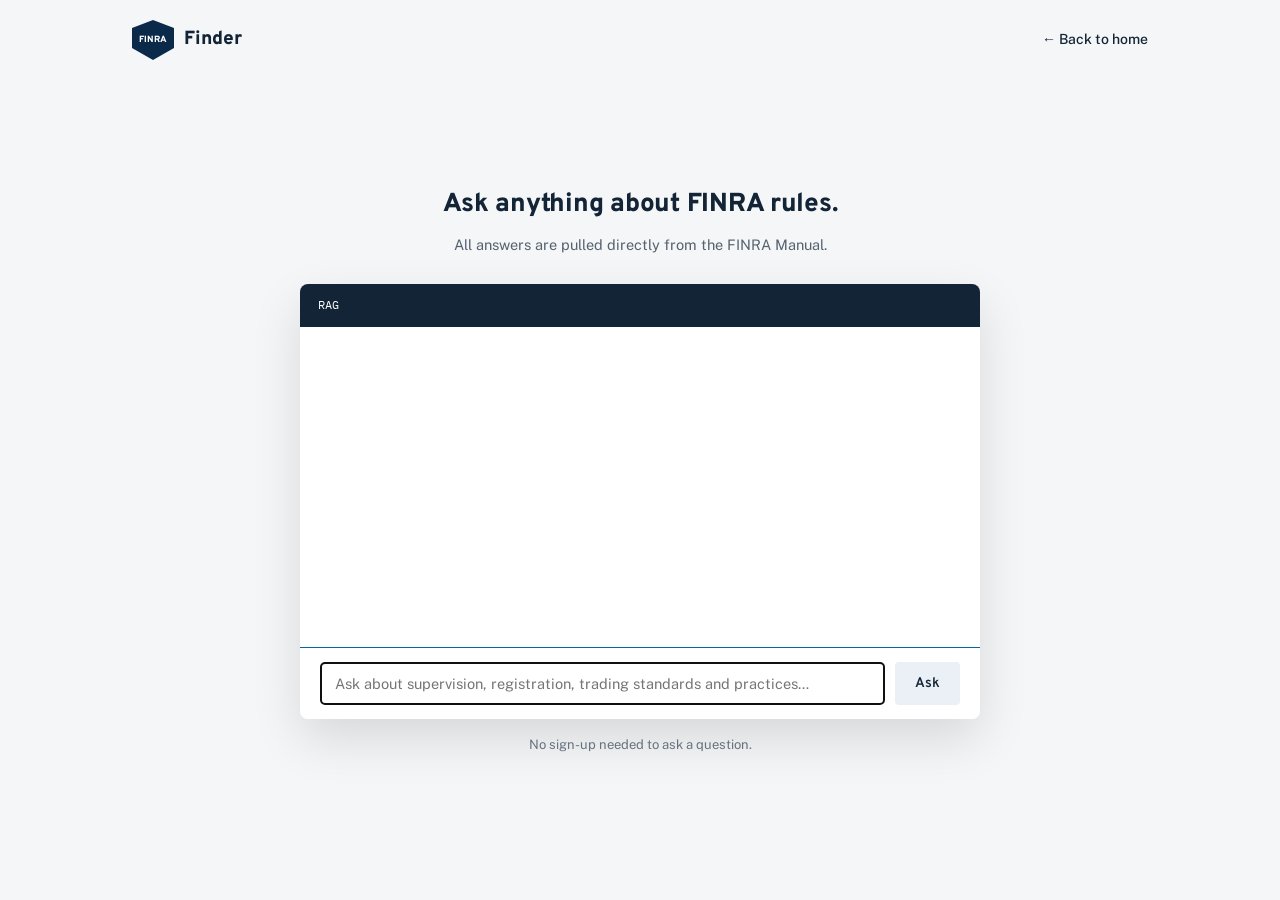
==== chat.html @ a6392adc "Update chat page for FINRA rules" ====
<!DOCTYPE html>
<html lang="en">
<head>
<meta charset="UTF-8">
<meta name="viewport" content="width=device-width, initial-scale=1.0">
<title>RAG - Ask a question</title>
<link rel="preconnect" href="https://fonts.googleapis.com">
<link href="https://fonts.googleapis.com/css2?family=Overpass:wght@400;600;800&family=Public+Sans:wght@400;500;600&family=IBM+Plex+Mono:wght@500&display=swap" rel="stylesheet">
<style>
  :root{
    --navy:#0B2A4A;
    --navy-dark:#071B30;
    --blue:#0089C9;
    --blue-dark:#03699C;
    --bg:#F4F6F8;
    --panel:#EAF0F5;
    --border:#D8E1E8;
    --ink:#132436;
    --muted:#57697C;
    --white:#FFFFFF;
  }
  *{box-sizing:border-box;}
  html,body{height:100%;}
  body{
    margin:0;
    background:var(--bg);
    color:var(--ink);
    font-family:'Public Sans',sans-serif;
    line-height:1.55;
    display:flex;flex-direction:column;
  }
  .mono{font-family:'IBM Plex Mono',monospace;letter-spacing:0.02em;}

  nav{
    display:flex;align-items:center;justify-content:space-between;
    padding:20px 32px;max-width:1080px;margin:0 auto;width:100%;
  }
  .brand{display:flex;align-items:center;gap:10px;text-decoration:none;}
  .shield{
    width:42px;height:40px;background:var(--navy);
    clip-path:polygon(50% 0%,100% 20%,100% 70%,50% 100%,0% 70%,0% 20%);
    display:flex;align-items:center;justify-content:center;
    color:var(--white);font-family:'Overpass';font-weight:800;font-size:9px;letter-spacing:-0.02em;
  }
  .brand-name{font-family:'Overpass',sans-serif;font-weight:800;font-size:19px;color:var(--ink);}
  .nav-back{color:var(--ink);text-decoration:none;font-size:14px;font-weight:500;}

  main{
    flex:1;display:flex;align-items:center;justify-content:center;
    padding:20px 32px 60px;
  }
  .chat-page-inner{width:100%;max-width:680px;}
  .chat-page-inner h1{
    font-family:'Overpass',sans-serif;font-weight:800;letter-spacing:-0.01em;
    font-size:26px;text-align:center;margin:0 0 8px;
  }
  .chat-page-inner p.sub{
    text-align:center;font-size:14.5px;opacity:0.7;margin:0 0 28px;
  }

  .chat-window{
    background:var(--white);border-radius:8px;overflow:hidden;
    box-shadow:0 20px 50px rgba(0,0,0,0.12);
    display:flex;flex-direction:column;
  }
  .chat-head{
    background:var(--ink);color:var(--white);padding:12px 18px;
    font-family:'IBM Plex Mono';font-size:12px;display:flex;justify-content:space-between;
  }
  .chat-body{
    padding:24px;display:flex;flex-direction:column;gap:16px;color:var(--ink);
    min-height:320px;max-height:55vh;overflow-y:auto;
  }
  .bubble-q{
    align-self:flex-end;background:var(--blue);color:var(--white);
    padding:11px 16px;border-radius:10px 10px 2px 10px;font-size:14.5px;max-width:80%;
    white-space:pre-wrap;
  }
  .bubble-a{
    align-self:flex-start;background:var(--panel);border:1px solid var(--border);color:var(--ink);
    padding:11px 16px;border-radius:10px 10px 10px 2px;font-size:14.5px;max-width:88%;
    white-space:pre-wrap;
  }
  .chat-input-row{
    border-top:1px solid var(--blue-dark);padding:14px 20px;
    display:flex;gap:10px;background:var(--white);
  }
  .chat-input-row input{
    flex:1;border:1px solid var(--blue-dark);border-radius:4px;
    padding:12px 14px;font-size:14.5px;font-family:'Public Sans';color:var(--ink);
  }
  .chat-input-row button{
    background:var(--panel);color:var(--ink);border:none;
    padding:0 20px;border-radius:4px;font-weight:600;font-size:14px;
    font-family:'Overpass';cursor:pointer;
  }
  .chat-input-row button:disabled{opacity:0.6;cursor:default;}
  .hero-hint{margin-top:16px;font-size:13px;opacity:0.6;text-align:center;}

  @media (max-width:600px){
    .chat-body{max-height:none;}
  }
</style>
</head>
<body>

<nav>
  <a href="index.html" class="brand">
    <div class="shield">FINRA</div>
    <div class="brand-name">Finder</div>
  </a>
  <a href="index.html" class="nav-back">← Back to home</a>
</nav>

<main>
  <div class="chat-page-inner">
    <h1>Ask anything about FINRA rules.</h1>
    <p class="sub">All answers are pulled directly from the FINRA Manual.</p>

    <div class="chat-window">
      <div class="chat-head">
        <span>RAG</span>
      </div>
      <div class="chat-body" id="chatBody"></div>
      <div class="chat-input-row">
        <input type="text" id="chatInput" placeholder="Ask about supervision, registration, trading standards and practices…" autofocus>
        <button id="chatBtn">Ask</button>
      </div>
    </div>
    <div class="hero-hint">No sign-up needed to ask a question.</div>
  </div>
</main>

<script>
(function(){
  const chatBody = document.getElementById('chatBody');
  const input = document.getElementById('chatInput');
  const btn = document.getElementById('chatBtn');
  let chatHistory = [];

  function addBubble(role, text){
    const div = document.createElement('div');
    div.className = role === 'human' ? 'bubble-q' : 'bubble-a';
    div.textContent = text;
    chatBody.appendChild(div);
    chatBody.scrollTop = chatBody.scrollHeight;
    return div;
  }

  async function send(){
    const question = input.value.trim();
    if(!question || btn.disabled) return;
    input.value = '';
    btn.disabled = true;
    addBubble('human', question);
    const answerBubble = addBubble('ai', 'Thinking…');

    try {
      const res = await fetch('/api/ask', {
        method: 'POST',
        headers: {'Content-Type':'application/json'},
        body: JSON.stringify({ question, chat_history: chatHistory })
      });
      const data = await res.json();
      if(!res.ok){
        answerBubble.textContent = data.error || 'Something went wrong. Please try again.';
      } else {
        answerBubble.textContent = data.answer;
        chatHistory = data.chat_history;
      }
    } catch (err) {
      answerBubble.textContent = 'Could not reach the server. Please try again.';
    } finally {
      btn.disabled = false;
      input.focus();
    }
  }

  btn.addEventListener('click', send);
  input.addEventListener('keydown', function(e){
    if(e.key === 'Enter') send();
  });
})();
</script>
</body>
</html>
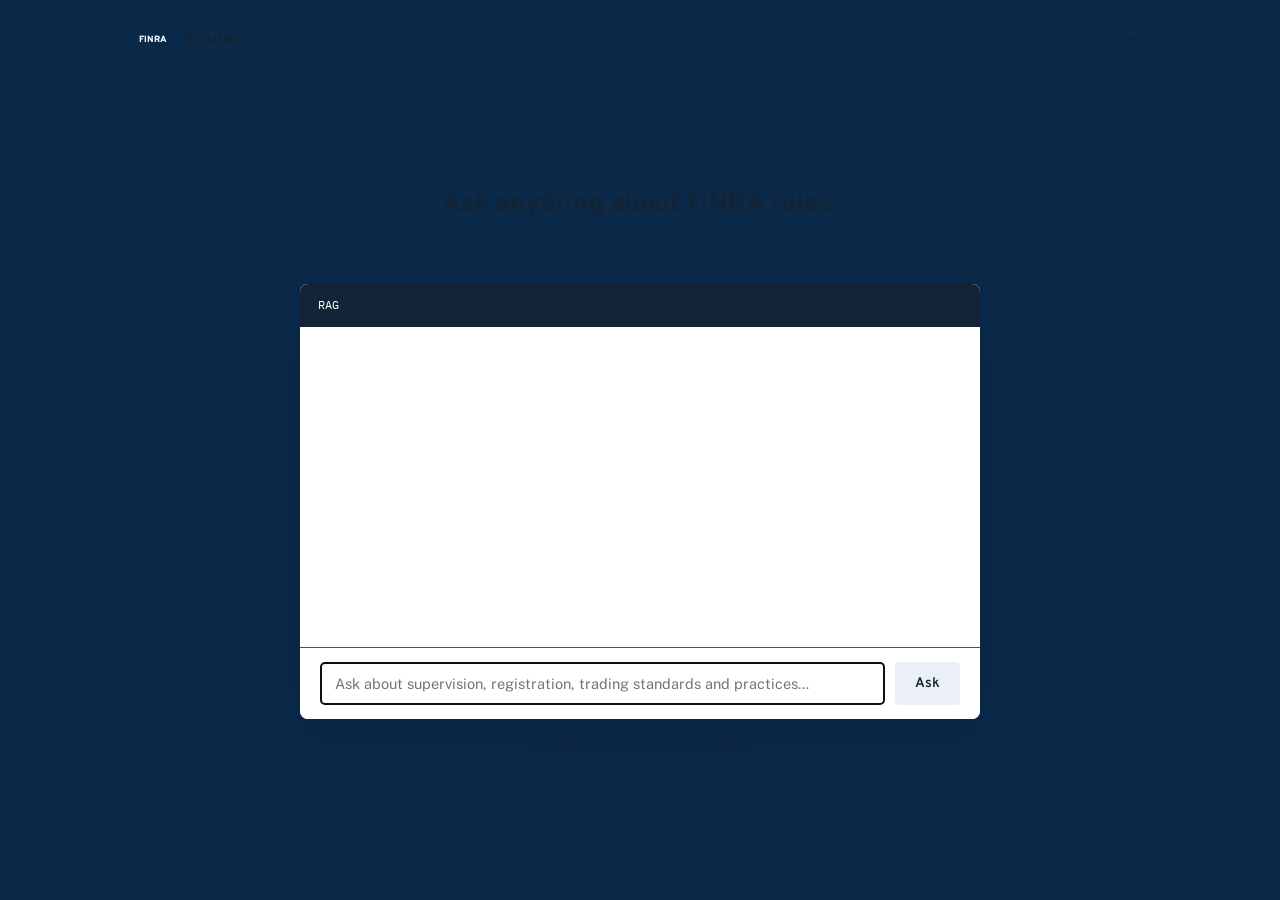
==== commit 312720f2: "Update chat.html" ====
--- a/chat.html
+++ b/chat.html
@@ -23,7 +23,7 @@
   html,body{height:100%;}
   body{
     margin:0;
-    background:var(--bg);
+    background:var(--navy);
     color:var(--ink);
     font-family:'Public Sans',sans-serif;
     line-height:1.55;
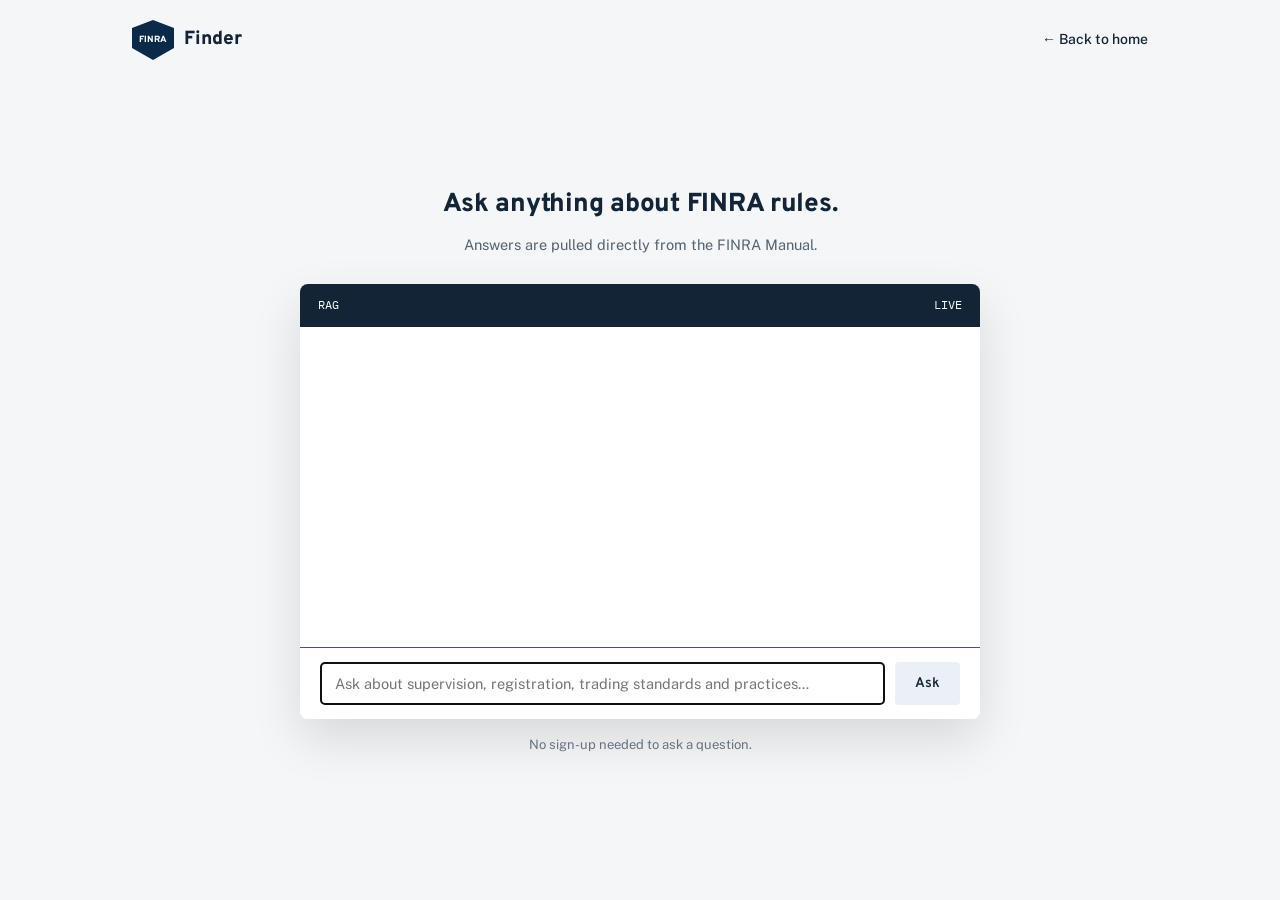
==== commit a3e52d19: "Update chat.html" ====
--- a/chat.html
+++ b/chat.html
@@ -3,7 +3,7 @@
 <head>
 <meta charset="UTF-8">
 <meta name="viewport" content="width=device-width, initial-scale=1.0">
-<title>RAG - Ask a question</title>
+<title>Ask a question — FINRA rules</title>
 <link rel="preconnect" href="https://fonts.googleapis.com">
 <link href="https://fonts.googleapis.com/css2?family=Overpass:wght@400;600;800&family=Public+Sans:wght@400;500;600&family=IBM+Plex+Mono:wght@500&display=swap" rel="stylesheet">
 <style>
@@ -23,7 +23,7 @@
   html,body{height:100%;}
   body{
     margin:0;
-    background:var(--navy);
+    background:var(--bg);
     color:var(--ink);
     font-family:'Public Sans',sans-serif;
     line-height:1.55;
@@ -115,11 +115,12 @@
 <main>
   <div class="chat-page-inner">
     <h1>Ask anything about FINRA rules.</h1>
-    <p class="sub">All answers are pulled directly from the FINRA Manual.</p>
+    <p class="sub">Answers are pulled directly from the FINRA Manual.</p>
 
     <div class="chat-window">
       <div class="chat-head">
         <span>RAG</span>
+        <span>LIVE</span>
       </div>
       <div class="chat-body" id="chatBody"></div>
       <div class="chat-input-row">
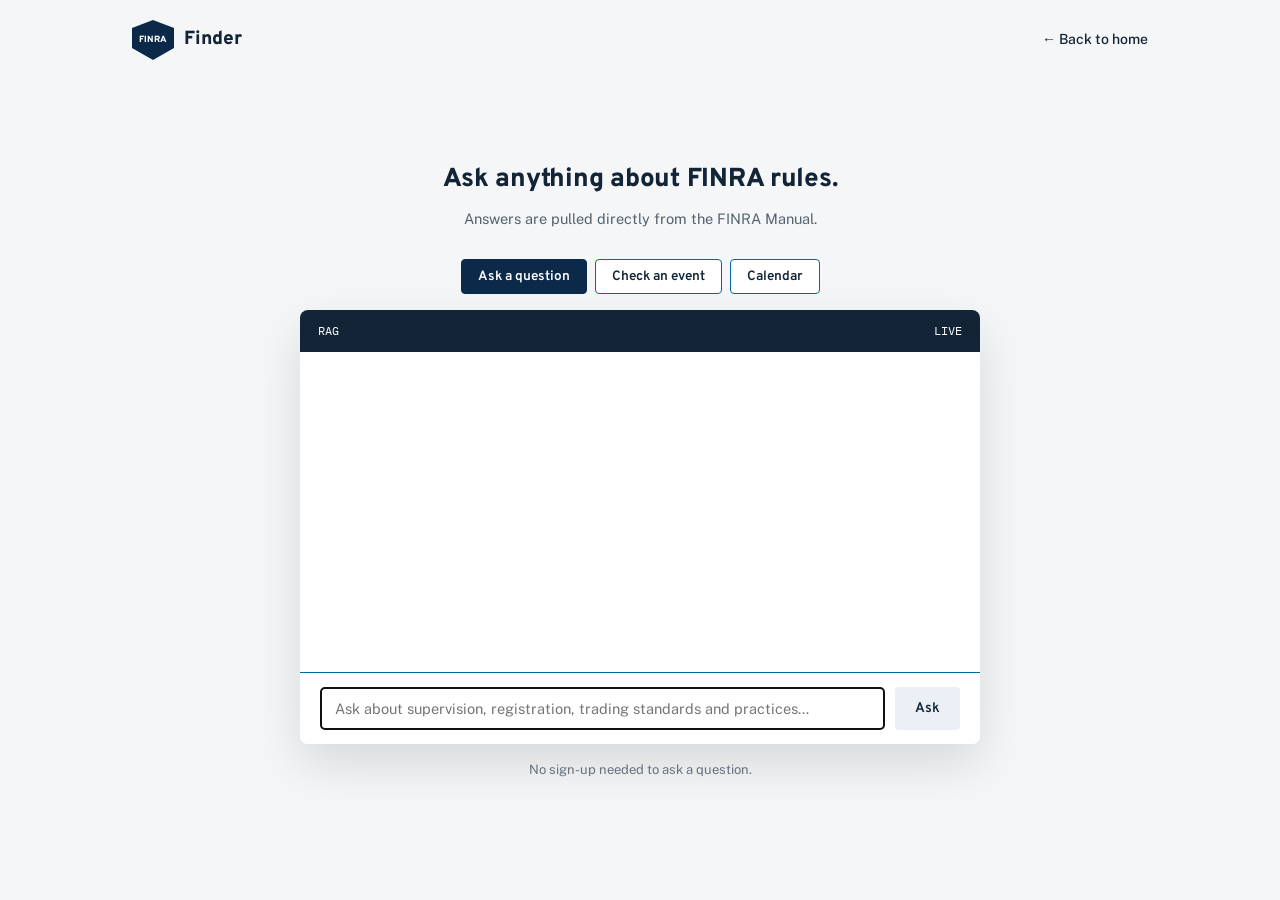
==== commit 4f9a19ad: "Add event-triggered obligations, self-building compliance calendar, and upcoming rule change tracker" ====
--- a/chat.html
+++ b/chat.html
@@ -97,8 +97,94 @@
   .chat-input-row button:disabled{opacity:0.6;cursor:default;}
   .hero-hint{margin-top:16px;font-size:13px;opacity:0.6;text-align:center;}
 
+  .mode-tabs{display:flex;gap:8px;justify-content:center;margin-bottom:16px;}
+  .mode-tab{
+    background:var(--white);border:1px solid var(--blue-dark);color:var(--ink);
+    padding:8px 16px;border-radius:4px;font-size:13.5px;font-weight:600;
+    font-family:'Overpass';cursor:pointer;
+  }
+  .mode-tab.active{background:var(--navy);color:var(--white);border-color:var(--navy);}
+
+  .event-picker{padding:18px 20px;border-top:1px solid var(--blue-dark);background:var(--white);}
+  .event-grid{display:grid;grid-template-columns:1fr 1fr;gap:10px;}
+  .event-chip{
+    background:var(--panel);border:1px solid var(--border);border-radius:6px;
+    padding:12px 14px;text-align:left;cursor:pointer;font-family:'Public Sans';
+  }
+  .event-chip:hover{border-color:var(--navy);}
+  .event-chip .event-label{font-size:13.5px;font-weight:600;color:var(--navy);margin-bottom:4px;}
+  .event-chip .event-hint{font-size:12px;color:var(--muted);}
+  .event-refine{display:flex;gap:8px;margin-top:14px;}
+  .event-refine input{
+    flex:1;border:1px solid var(--blue-dark);border-radius:4px;
+    padding:10px 12px;font-size:13.5px;font-family:'Public Sans';color:var(--ink);
+  }
+  .event-refine button{
+    background:var(--panel);color:var(--ink);border:none;
+    padding:0 16px;border-radius:4px;font-weight:600;font-size:13px;
+    font-family:'Overpass';cursor:pointer;
+  }
+
+  .checklist-block{max-width:100%!important;width:100%;}
+  .checklist-text{white-space:pre-wrap;margin-bottom:12px;}
+  .checklist-anchor-row{
+    display:flex;align-items:center;gap:8px;margin:4px 0 12px;
+    font-size:12.5px;color:var(--muted);
+  }
+  .checklist-anchor-row input{
+    border:1px solid var(--border);border-radius:4px;padding:5px 8px;
+    font-size:12.5px;font-family:'Public Sans';color:var(--ink);
+  }
+  .checklist-items{display:flex;flex-direction:column;gap:8px;}
+  .checklist-item-row{
+    display:flex;align-items:center;justify-content:space-between;gap:10px;
+    background:var(--white);border:1px solid var(--border);border-radius:6px;
+    padding:10px 12px;
+  }
+  .checklist-item-obligation{font-size:13px;font-weight:600;color:var(--ink);}
+  .checklist-item-meta{font-size:11.5px;color:var(--muted);margin-top:2px;}
+  .checklist-add-btn{
+    flex-shrink:0;background:var(--white);border:1px solid var(--blue-dark);color:var(--navy);
+    padding:6px 12px;border-radius:4px;font-size:12px;font-weight:600;
+    font-family:'Overpass';cursor:pointer;white-space:nowrap;
+  }
+  .checklist-add-btn:disabled{opacity:0.55;cursor:default;border-color:var(--border);color:var(--muted);}
+
+  .calendar-view{padding:22px 20px;overflow-y:auto;max-height:55vh;}
+  .cal-settings{margin-bottom:20px;font-size:12.5px;}
+  .cal-settings summary{cursor:pointer;font-weight:600;color:var(--navy);}
+  .cal-settings-form{display:grid;grid-template-columns:1fr 1fr;gap:10px;margin-top:12px;}
+  .cal-settings-row{display:flex;flex-direction:column;gap:4px;}
+  .cal-settings-row label{font-size:11.5px;color:var(--muted);}
+  .cal-settings-row input{
+    border:1px solid var(--border);border-radius:4px;padding:6px 8px;
+    font-size:12.5px;font-family:'IBM Plex Mono';color:var(--ink);
+  }
+  .cal-section{margin-bottom:26px;}
+  .cal-section h3{font-size:14px;margin:0 0 4px;}
+  .cal-note{font-size:12px;color:var(--muted);margin:0 0 12px;}
+  .cal-row{
+    display:flex;align-items:center;gap:10px;
+    padding:10px 0;border-bottom:1px solid var(--border);
+  }
+  .cal-row-main{flex:1;}
+  .cal-row-title{font-size:13.5px;font-weight:600;color:var(--ink);}
+  .cal-row-meta{font-size:11.5px;color:var(--muted);margin-top:2px;}
+  .cal-row-badge{
+    flex-shrink:0;font-family:'IBM Plex Mono';font-size:11px;color:var(--navy);
+    background:var(--panel);border:1px solid var(--border);border-radius:4px;padding:4px 8px;
+  }
+  .cal-row-badge-soon{color:var(--white);background:var(--blue);border-color:var(--blue-dark);}
+  .cal-row-remove{
+    flex-shrink:0;background:none;border:none;color:var(--muted);font-size:16px;
+    cursor:pointer;line-height:1;padding:0 4px;
+  }
+  .cal-row-remove:hover{color:var(--ink);}
+
   @media (max-width:600px){
     .chat-body{max-height:none;}
+    .event-grid{grid-template-columns:1fr;}
+    .cal-settings-form{grid-template-columns:1fr;}
   }
 </style>
 </head>
@@ -117,18 +203,32 @@
     <h1>Ask anything about FINRA rules.</h1>
     <p class="sub">Answers are pulled directly from the FINRA Manual.</p>
 
+    <div class="mode-tabs">
+      <button class="mode-tab active" data-mode="ask" id="tabAsk">Ask a question</button>
+      <button class="mode-tab" data-mode="event" id="tabEvent">Check an event</button>
+      <button class="mode-tab" data-mode="calendar" id="tabCalendar">Calendar</button>
+    </div>
+
     <div class="chat-window">
       <div class="chat-head">
         <span>RAG</span>
         <span>LIVE</span>
       </div>
       <div class="chat-body" id="chatBody"></div>
-      <div class="chat-input-row">
+      <div class="calendar-view" id="calendarView" style="display:none;"></div>
+      <div class="chat-input-row" id="askInputRow">
         <input type="text" id="chatInput" placeholder="Ask about supervision, registration, trading standards and practices…" autofocus>
         <button id="chatBtn">Ask</button>
       </div>
+      <div class="event-picker" id="eventPicker" style="display:none;">
+        <div class="event-grid" id="eventGrid"></div>
+        <div class="event-refine" id="eventRefine" style="display:none;">
+          <input type="text" id="eventContext" placeholder="Add context: firm type, state, headcount…">
+          <button id="eventRefineBtn">Refine</button>
+        </div>
+      </div>
     </div>
-    <div class="hero-hint">No sign-up needed to ask a question.</div>
+    <div class="hero-hint" id="modeHint">No sign-up needed to ask a question.</div>
   </div>
 </main>
 
@@ -137,7 +237,136 @@
   const chatBody = document.getElementById('chatBody');
   const input = document.getElementById('chatInput');
   const btn = document.getElementById('chatBtn');
+  const askInputRow = document.getElementById('askInputRow');
+  const eventPicker = document.getElementById('eventPicker');
+  const eventGrid = document.getElementById('eventGrid');
+  const eventRefine = document.getElementById('eventRefine');
+  const eventContext = document.getElementById('eventContext');
+  const eventRefineBtn = document.getElementById('eventRefineBtn');
+  const calendarView = document.getElementById('calendarView');
+  const modeHint = document.getElementById('modeHint');
+  const modeTabs = document.querySelectorAll('.mode-tab');
   let chatHistory = [];
+
+  const EVENTS = [
+    { id: 'onboard_rep', label: 'Onboard a rep', hint: 'New hire who will register as a rep' },
+    { id: 'terminate_rep', label: 'Terminate a rep', hint: 'Rep leaving the firm' },
+    { id: 'open_branch', label: 'Open a branch office', hint: 'New branch or OSJ location' },
+    { id: 'aum_headcount_threshold', label: 'Cross an AUM/headcount threshold', hint: 'Firm growth trips new obligations' },
+    { id: 'customer_complaint', label: 'Receive a customer complaint', hint: 'A written complaint just came in' },
+    { id: 'outside_business_activity', label: 'Rep wants an outside business activity', hint: 'OBA or private securities transaction' },
+  ];
+  const ANCHOR_LABELS = {
+    onboard_rep: 'Hire date',
+    terminate_rep: 'Termination date',
+    open_branch: 'Branch open date',
+    aum_headcount_threshold: 'Threshold crossed date',
+    customer_complaint: 'Complaint received date',
+    outside_business_activity: 'Request date',
+  };
+  let activeEventId = null;
+
+  // ---- calendar persistence (localStorage-backed, no server storage needed) ----
+  const CAL_EVENTS_KEY = 'owaste_calendar_events';
+  const CAL_PROFILE_KEY = 'owaste_firm_profile';
+  const DEFAULT_FIRM_PROFILE = {
+    certAnniversary: '03-31',
+    fiscalYearEnd: '12-31',
+    regAnniversary: '11-15',
+    complianceMeeting: '10-01',
+  };
+
+  function getCalendarEvents(){
+    try { return JSON.parse(localStorage.getItem(CAL_EVENTS_KEY)) || []; }
+    catch(e){ return []; }
+  }
+  function saveCalendarEvents(events){
+    localStorage.setItem(CAL_EVENTS_KEY, JSON.stringify(events));
+  }
+  function addCalendarEvent(entry){
+    const events = getCalendarEvents();
+    events.push(Object.assign({
+      id: 'cal_' + Date.now() + '_' + Math.random().toString(36).slice(2, 7),
+      addedAt: new Date().toISOString(),
+    }, entry));
+    saveCalendarEvents(events);
+  }
+  function removeCalendarEvent(id){
+    saveCalendarEvents(getCalendarEvents().filter(function(e){ return e.id !== id; }));
+    renderCalendarTab();
+  }
+
+  function getFirmProfile(){
+    try { return Object.assign({}, DEFAULT_FIRM_PROFILE, JSON.parse(localStorage.getItem(CAL_PROFILE_KEY)) || {}); }
+    catch(e){ return Object.assign({}, DEFAULT_FIRM_PROFILE); }
+  }
+  function saveFirmProfile(profile){
+    localStorage.setItem(CAL_PROFILE_KEY, JSON.stringify(profile));
+  }
+
+  // ---- date math ----
+  function addDays(date, days){
+    const d = new Date(date);
+    d.setDate(d.getDate() + days);
+    return d;
+  }
+  function toISODate(date){
+    return date.toISOString().slice(0, 10);
+  }
+  function daysUntil(isoDate){
+    if(!isoDate) return null;
+    const due = new Date(isoDate + 'T00:00:00');
+    const today = new Date();
+    today.setHours(0, 0, 0, 0);
+    return Math.round((due - today) / 86400000);
+  }
+  function nextOccurrence(monthDay, today){
+    const parts = (monthDay || '01-01').split('-').map(Number);
+    let candidate = new Date(today.getFullYear(), parts[0] - 1, parts[1]);
+    if(candidate < today) candidate.setFullYear(candidate.getFullYear() + 1);
+    return candidate;
+  }
+  function mostRecentOccurrence(monthDay, today){
+    const parts = (monthDay || '01-01').split('-').map(Number);
+    let candidate = new Date(today.getFullYear(), parts[0] - 1, parts[1]);
+    if(candidate > today) candidate.setFullYear(candidate.getFullYear() - 1);
+    return candidate;
+  }
+  function computeRecurringDeadlines(profile, today){
+    const items = [
+      {
+        title: 'Annual CEO Certification',
+        rule: 'FINRA Rule 3130',
+        dueDate: nextOccurrence(profile.certAnniversary, today),
+        note: 'Recurs annually on your firm\'s designated certification date.',
+      },
+      {
+        title: 'CE Regulatory Element window',
+        rule: 'FINRA Rule 1240',
+        dueDate: nextOccurrence(profile.regAnniversary, today),
+        note: 'Recurs annually around each registered person\'s registration anniversary.',
+      },
+      {
+        title: 'Annual Compliance Meeting',
+        rule: 'NASD IM-3010 / FINRA Rule 3110',
+        dueDate: nextOccurrence(profile.complianceMeeting, today),
+        note: 'Firm-scheduled annual meeting date.',
+      },
+    ];
+    let fyEnd = mostRecentOccurrence(profile.fiscalYearEnd, today);
+    let reportDue = addDays(fyEnd, 120);
+    if(reportDue < today){
+      fyEnd = new Date(fyEnd.getFullYear() + 1, fyEnd.getMonth(), fyEnd.getDate());
+      reportDue = addDays(fyEnd, 120);
+    }
+    items.push({
+      title: 'Supervisory Controls Report',
+      rule: 'FINRA Rule 3120',
+      dueDate: reportDue,
+      note: 'Approximate — due ~120 days after fiscal year end.',
+    });
+    return items.sort(function(a, b){ return a.dueDate - b.dueDate; });
+  }
 
   function addBubble(role, text){
     const div = document.createElement('div');
@@ -146,6 +375,73 @@
     chatBody.appendChild(div);
     chatBody.scrollTop = chatBody.scrollHeight;
     return div;
+  }
+
+  function renderChecklistBlock(eventId, eventLabel, checklistText, items){
+    const wrap = document.createElement('div');
+    wrap.className = 'bubble-a checklist-block';
+
+    const text = document.createElement('div');
+    text.className = 'checklist-text';
+    text.textContent = checklistText;
+    wrap.appendChild(text);
+
+    if(items && items.length){
+      const anchorRow = document.createElement('div');
+      anchorRow.className = 'checklist-anchor-row';
+      const anchorLabelEl = document.createElement('label');
+      anchorLabelEl.textContent = (ANCHOR_LABELS[eventId] || 'Event date') + ':';
+      const anchorInput = document.createElement('input');
+      anchorInput.type = 'date';
+      anchorInput.value = toISODate(new Date());
+      anchorRow.appendChild(anchorLabelEl);
+      anchorRow.appendChild(anchorInput);
+      wrap.appendChild(anchorRow);
+
+      const list = document.createElement('div');
+      list.className = 'checklist-items';
+      items.forEach(function(item){
+        const row = document.createElement('div');
+        row.className = 'checklist-item-row';
+
+        const info = document.createElement('div');
+        const obligationEl = document.createElement('div');
+        obligationEl.className = 'checklist-item-obligation';
+        obligationEl.textContent = item.obligation;
+        const metaEl = document.createElement('div');
+        metaEl.className = 'checklist-item-meta';
+        metaEl.textContent = item.rule + ' — ' + item.deadline;
+        info.appendChild(obligationEl);
+        info.appendChild(metaEl);
+
+        const addBtn = document.createElement('button');
+        addBtn.className = 'checklist-add-btn';
+        addBtn.textContent = '+ Add to calendar';
+        addBtn.addEventListener('click', function(){
+          const anchor = new Date(anchorInput.value + 'T00:00:00');
+          const dueDate = item.due_days != null ? toISODate(addDays(anchor, item.due_days)) : null;
+          addCalendarEvent({
+            title: item.obligation,
+            rule: item.rule,
+            category: item.category,
+            deadlineText: item.deadline,
+            dueDate: dueDate,
+            source: eventLabel,
+          });
+          addBtn.textContent = 'Added ✓';
+          addBtn.disabled = true;
+        });
+
+        row.appendChild(info);
+        row.appendChild(addBtn);
+        list.appendChild(row);
+      });
+      wrap.appendChild(list);
+    }
+
+    chatBody.appendChild(wrap);
+    chatBody.scrollTop = chatBody.scrollHeight;
+    return wrap;
   }
 
   async function send(){
@@ -166,8 +462,16 @@
       if(!res.ok){
         answerBubble.textContent = data.error || 'Something went wrong. Please try again.';
       } else {
-        answerBubble.textContent = data.answer;
         chatHistory = data.chat_history;
+        if(data.event_id){
+          answerBubble.remove();
+          renderChecklistBlock(data.event_id, data.event_label, data.answer, data.items);
+          activeEventId = data.event_id;
+          setMode('event');
+          eventRefine.style.display = 'flex';
+        } else {
+          answerBubble.textContent = data.answer;
+        }
       }
     } catch (err) {
       answerBubble.textContent = 'Could not reach the server. Please try again.';
@@ -181,7 +485,197 @@
   input.addEventListener('keydown', function(e){
     if(e.key === 'Enter') send();
   });
+
+  function renderEventGrid(){
+    eventGrid.innerHTML = '';
+    EVENTS.forEach(function(ev){
+      const chip = document.createElement('button');
+      chip.className = 'event-chip';
+      const label = document.createElement('div');
+      label.className = 'event-label';
+      label.textContent = ev.label;
+      const hint = document.createElement('div');
+      hint.className = 'event-hint';
+      hint.textContent = ev.hint;
+      chip.appendChild(label);
+      chip.appendChild(hint);
+      chip.addEventListener('click', function(){ runEvent(ev); });
+      eventGrid.appendChild(chip);
+    });
+  }
+
+  async function runEvent(ev, context){
+    activeEventId = ev.id;
+    addBubble('human', ev.label + (context ? ` — ${context}` : ''));
+    const answerBubble = addBubble('ai', 'Generating checklist…');
+    eventRefine.style.display = 'flex';
+    eventContext.value = '';
+
+    try {
+      const res = await fetch('/api/event', {
+        method: 'POST',
+        headers: {'Content-Type':'application/json'},
+        body: JSON.stringify({ event_id: ev.id, context: context || '' })
+      });
+      const data = await res.json();
+      answerBubble.remove();
+      if(!res.ok){
+        addBubble('ai', data.error || 'Something went wrong. Please try again.');
+      } else {
+        renderChecklistBlock(ev.id, ev.label, data.checklist, data.items);
+      }
+    } catch (err) {
+      answerBubble.remove();
+      addBubble('ai', 'Could not reach the server. Please try again.');
+    }
+  }
+
+  eventRefineBtn.addEventListener('click', function(){
+    const context = eventContext.value.trim();
+    const ev = EVENTS.find(function(e){ return e.id === activeEventId; });
+    if(!ev || !context) return;
+    runEvent(ev, context);
+  });
+  eventContext.addEventListener('keydown', function(e){
+    if(e.key === 'Enter') eventRefineBtn.click();
+  });
+
+  function renderCalRow(item, removable){
+    const row = document.createElement('div');
+    row.className = 'cal-row';
+
+    const main = document.createElement('div');
+    main.className = 'cal-row-main';
+    const titleEl = document.createElement('div');
+    titleEl.className = 'cal-row-title';
+    titleEl.textContent = item.title;
+    const metaEl = document.createElement('div');
+    metaEl.className = 'cal-row-meta';
+    const rulePart = item.rule ? item.rule + ' — ' : '';
+    metaEl.textContent = item.dueDate
+      ? rulePart + item.dueDate
+      : rulePart + 'date TBD — ' + (item.deadlineText || item.note || 'see obligation text');
+    main.appendChild(titleEl);
+    main.appendChild(metaEl);
+    row.appendChild(main);
+
+    const badge = document.createElement('div');
+    badge.className = 'cal-row-badge';
+    const d = daysUntil(item.dueDate);
+    badge.textContent = d === null ? '—' : (d < 0 ? 'overdue' : d === 0 ? 'today' : `in ${d}d`);
+    if(d !== null && d <= 14) badge.classList.add('cal-row-badge-soon');
+    row.appendChild(badge);
+
+    if(removable){
+      const rm = document.createElement('button');
+      rm.className = 'cal-row-remove';
+      rm.textContent = '×';
+      rm.title = 'Remove';
+      rm.addEventListener('click', function(){ removeCalendarEvent(item.id); });
+      row.appendChild(rm);
+    }
+    return row;
+  }
+
+  function renderCalendarTab(){
+    calendarView.innerHTML = '';
+    const profile = getFirmProfile();
+
+    const settings = document.createElement('details');
+    settings.className = 'cal-settings';
+    const summary = document.createElement('summary');
+    summary.textContent = 'Firm profile (drives the recurring deadlines below)';
+    settings.appendChild(summary);
+    const form = document.createElement('div');
+    form.className = 'cal-settings-form';
+    [
+      { key: 'certAnniversary', label: 'Rule 3130 certification date (MM-DD)' },
+      { key: 'fiscalYearEnd', label: 'Fiscal year end (MM-DD)' },
+      { key: 'regAnniversary', label: 'Rep registration anniversary (MM-DD)' },
+      { key: 'complianceMeeting', label: 'Annual compliance meeting (MM-DD)' },
+    ].forEach(function(field){
+      const row = document.createElement('div');
+      row.className = 'cal-settings-row';
+      const label = document.createElement('label');
+      label.textContent = field.label;
+      const fieldInput = document.createElement('input');
+      fieldInput.type = 'text';
+      fieldInput.value = profile[field.key];
+      fieldInput.pattern = '\\d{2}-\\d{2}';
+      fieldInput.addEventListener('change', function(){
+        if(!/^\d{2}-\d{2}$/.test(fieldInput.value)) return;
+        const updated = getFirmProfile();
+        updated[field.key] = fieldInput.value;
+        saveFirmProfile(updated);
+        renderCalendarTab();
+      });
+      row.appendChild(label);
+      row.appendChild(fieldInput);
+      form.appendChild(row);
+    });
+    settings.appendChild(form);
+    calendarView.appendChild(settings);
+
+    const recurringSection = document.createElement('div');
+    recurringSection.className = 'cal-section';
+    const recurringTitle = document.createElement('h3');
+    recurringTitle.textContent = 'Recurring firm deadlines';
+    recurringSection.appendChild(recurringTitle);
+    const recurringNote = document.createElement('p');
+    recurringNote.className = 'cal-note';
+    recurringNote.textContent = 'Example dates generated from the firm profile above — not legal advice, confirm against your actual filing calendar.';
+    recurringSection.appendChild(recurringNote);
+    computeRecurringDeadlines(profile, new Date()).forEach(function(item){
+      recurringSection.appendChild(renderCalRow({
+        title: item.title,
+        rule: item.rule,
+        dueDate: toISODate(item.dueDate),
+        deadlineText: item.note,
+      }, false));
+    });
+    calendarView.appendChild(recurringSection);
+
+    const addedSection = document.createElement('div');
+    addedSection.className = 'cal-section';
+    const addedTitle = document.createElement('h3');
+    addedTitle.textContent = 'Added from checklists';
+    addedSection.appendChild(addedTitle);
+    const added = getCalendarEvents().sort(function(a, b){
+      return (a.dueDate || '9999-99-99') < (b.dueDate || '9999-99-99') ? -1 : 1;
+    });
+    if(!added.length){
+      const empty = document.createElement('p');
+      empty.className = 'cal-note';
+      empty.textContent = 'Nothing added yet — generate an event checklist and click "+ Add to calendar" on an obligation.';
+      addedSection.appendChild(empty);
+    } else {
+      added.forEach(function(item){ addedSection.appendChild(renderCalRow(item, true)); });
+    }
+    calendarView.appendChild(addedSection);
+  }
+
+  function setMode(mode){
+    modeTabs.forEach(function(t){ t.classList.toggle('active', t.dataset.mode === mode); });
+    chatBody.style.display = mode === 'calendar' ? 'none' : 'flex';
+    calendarView.style.display = mode === 'calendar' ? 'block' : 'none';
+    askInputRow.style.display = mode === 'ask' ? 'flex' : 'none';
+    eventPicker.style.display = mode === 'event' ? 'block' : 'none';
+    if(mode === 'ask'){
+      modeHint.textContent = 'No sign-up needed to ask a question.';
+    } else if(mode === 'event'){
+      modeHint.textContent = 'Pick what just happened — we\'ll surface the obligations tied to it.';
+    } else {
+      modeHint.textContent = 'Deadlines that build themselves from your firm profile and the obligations you\'ve added.';
+      renderCalendarTab();
+    }
+  }
+
+  modeTabs.forEach(function(tab){
+    tab.addEventListener('click', function(){ setMode(tab.dataset.mode); });
+  });
+
+  renderEventGrid();
 })();
 </script>
 </body>
-</html>
+</html>
